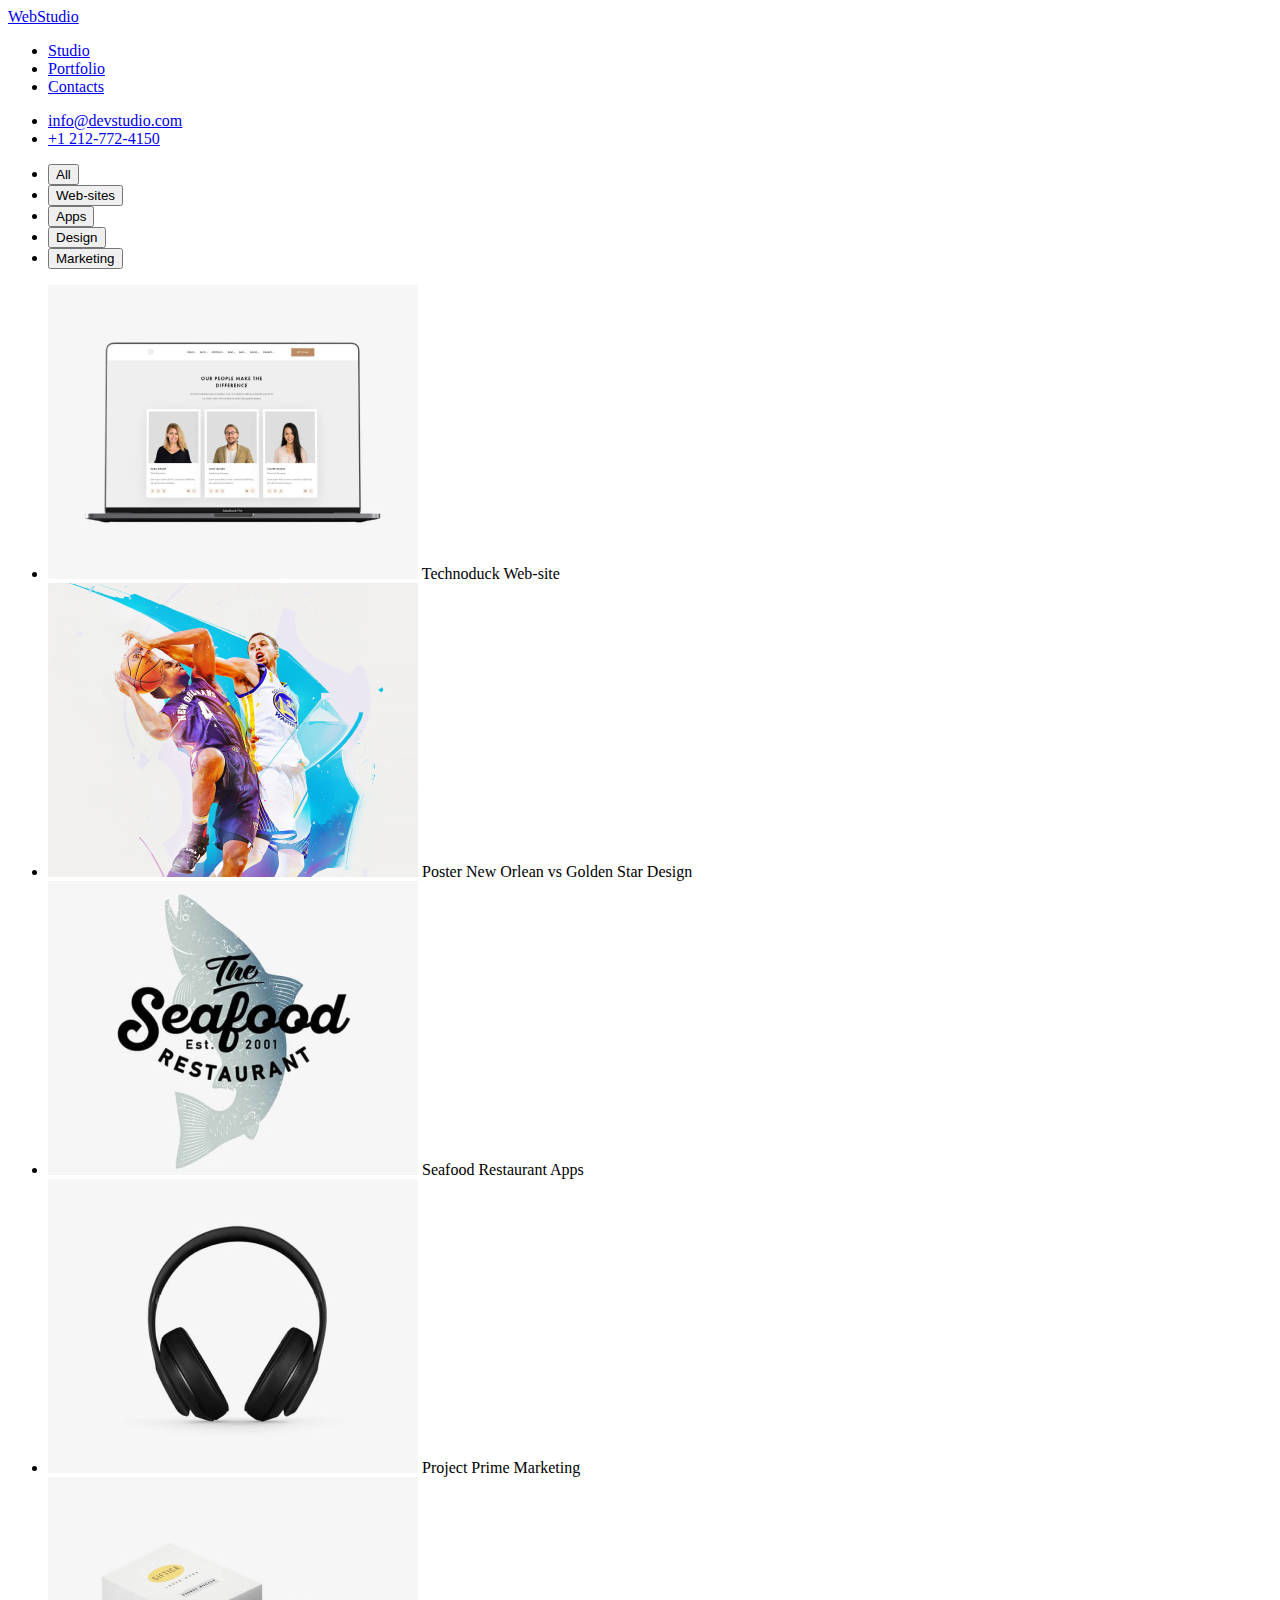
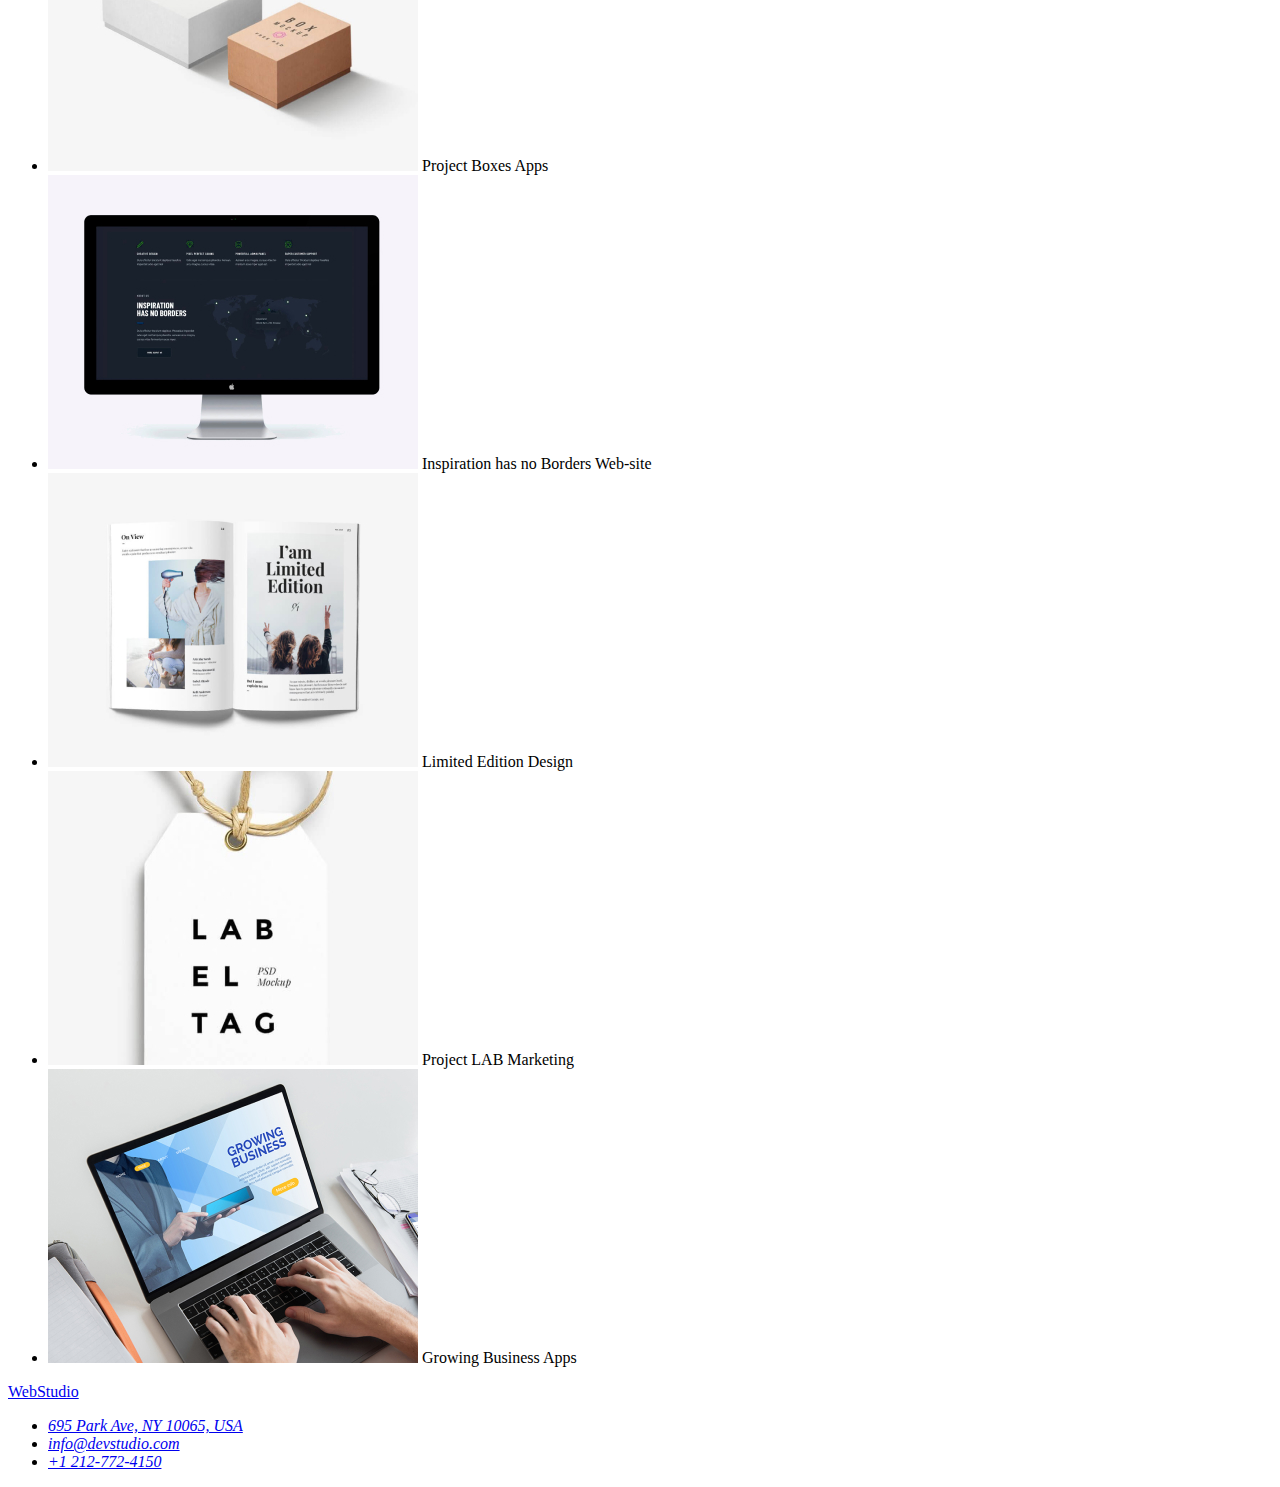
==== portfolio.html @ 3aa8d025 "HTML-CSS-module-2-homework-(part1)" ====
<!DOCTYPE html>
<html lang="en">
  <head>
    <meta charset="UTF-8">
    <meta http-equiv="X-UA-Compatible" content="IE=edge">
    <meta name="viewport" content="width=device-width, initial-scale=1.0">
    <title>Portfolio</title>
  </head>

  <body>
    <header>
      <a class="company-logo" href="index.html">WebStudio</a>
      <nav class="website-navigation">
        <ul class="website-navigation-list">
          <li class="studio-link"><a href="studio.html">Studio</a></li>
          <li class="portfolio-link"><a href="portfolio.html">Portfolio</a></li>
          <li class="contacts-link"><a href="contacts.html">Contacts</a></li>
        </ul>
      </nav>
      <ul class="contacts-list">
        <li class="company-email-header"><a href="mailto:info@devstudio.com">info@devstudio.com</a></li>
        <li class="company-phone-number-header"><a href="tel:+1212-772-4150">+1 212-772-4150</a></li>
      </ul>
    </header>

    <main>
      <section class="portfolio">
        <div  class="portfolio-filters">
          <ul class="portfolio-filters-list">
            <li><button class="filter-button" type="button">All</button></li>
            <li><button class="filter-button" type="button">Web-sites</button></li>
            <li><button class="filter-button" type="button">Apps</button></li>
            <li><button class="filter-button" type="button">Design</button></li>
            <li><button class="filter-button" type="button">Marketing</button></li>
          </ul>
        </div>

        <div class="projects">
          <ul class="projects-list">
            <li>
              <div class="project-card">
                <img class="project-image" src="images/porfolio-projects/technoduck.jpg" alt="Technoduck is a web-site" width="370">
                <span class="project-title">Technoduck</span>
                <span class="project-description">Web-site</span>
              </div>
            </li>
    
            <li>
              <div class="project-card">
                <img class="project-image" src="images/porfolio-projects/poster_new orlean_vs_golden_star.jpg" alt="Poster New Orlean vs Golden Star" width="370">
                <span class="project-title">Poster New Orlean vs Golden Star</span>
                <span class="project-description">Design</span>
              </div>
            </li>
    
            <li>
              <div class="project-card">
                <img class="project-image" src="images/porfolio-projects/seafood_restaurant.jpg" alt="Seafood Restaurant is an app" width="370">
                <span class="project-title">Seafood Restaurant</span>
                <span class="project-description">Apps</span>
              </div>
            </li>
    
            <li>
              <div class="project-card">
                <img class="project-image" src="images/porfolio-projects/project_prime.jpg" alt="Project Prime is a marketing service provided" width="370">
                <span class="project-title">Project Prime</span>
                <span class="project-description">Marketing</span>
              </div>
            </li>
    
            <li>
              <div class="project-card">
                <img class="project-image" src="images/porfolio-projects/project_boxes.jpg" alt="Project Boxes is an ap" width="370">
                <span class="project-title">Project Boxes</span>
                <span class="project-description">Apps</span>
              </div>
            </li>
    
            <li>
              <div class="project-card">
                <img class="project-image" src="images/porfolio-projects/inspiration_has_no_borders.jpg" alt="Inspiration has no Borders is a web-site" width="370">
                <span class="project-title">Inspiration has no Borders</span>
                <span class="project-description">Web-site</span>
              </div>
            </li>
    
            <li>
              <div class="project-card">
                <img class="project-image" src="images/porfolio-projects/limited_edition.jpg" alt="Limited Edition is a design" width="370">
                <span class="project-title">Limited Edition</span>
                <span class="project-description">Design</span>
              </div>
            </li>
    
            <li>
              <div class="project-card">
                <img class="project-image" src="images/porfolio-projects/project_lab.jpg" alt="Project LAB is a marketing service provided" width="370">
                <span class="project-title">Project LAB</span>
                <span class="project-description">Marketing</span>
              </div>
            </li>
    
            <li>
              <div class="project-card">
                <img class="project-image" src="images/porfolio-projects/growing_business.jpg" alt="Growing Business is an app" width="370">
                <span class="project-title">Growing Business</span>
                <span class="project-description">Apps</span>
              </div>
            </li>
    
          </ul>
        </div>
      </section>
    </main>

    <footer>
      <a class="company-logo" href="index.html">WebStudio</a>
      <address class="company-address">
        <ul class="company-address-list">
          <li>
            <a
              class="company-location"
              href="https://goo.gl/maps/exF3Ppo8LG7MDVbv6"
              rel="noopener noreferrer nofollow"
              target="_blank"
              >695 Park Ave, NY 10065, USA</a
            >
          </li>
          <li>
            <a class="company-email-footer" href="mailto:info@devstudio.com">info@devstudio.com</a>
          </li>
          <li>
            <a class="company-phone-number-header" href="tel:+1212-772-4150">+1 212-772-4150</a>
          </li>
        </ul>
      </address>
    </footer>

  </body>
</html>
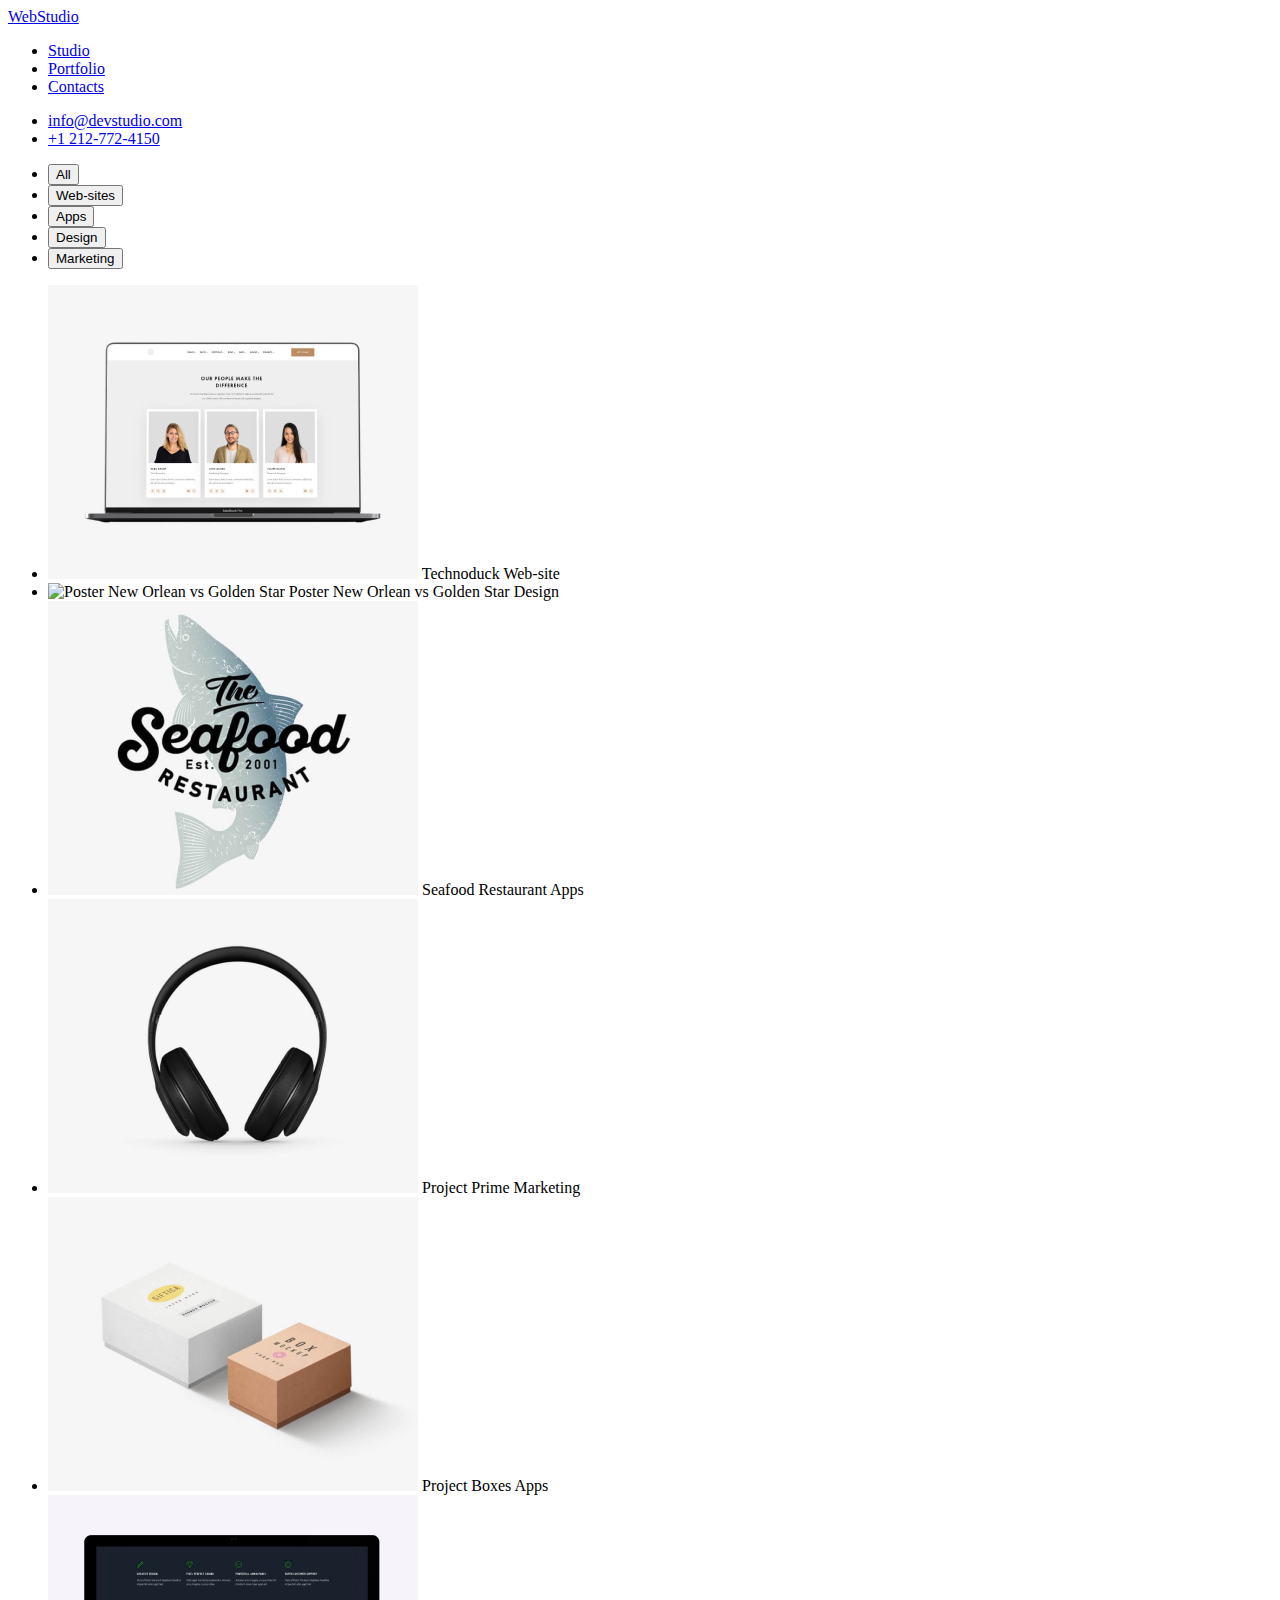
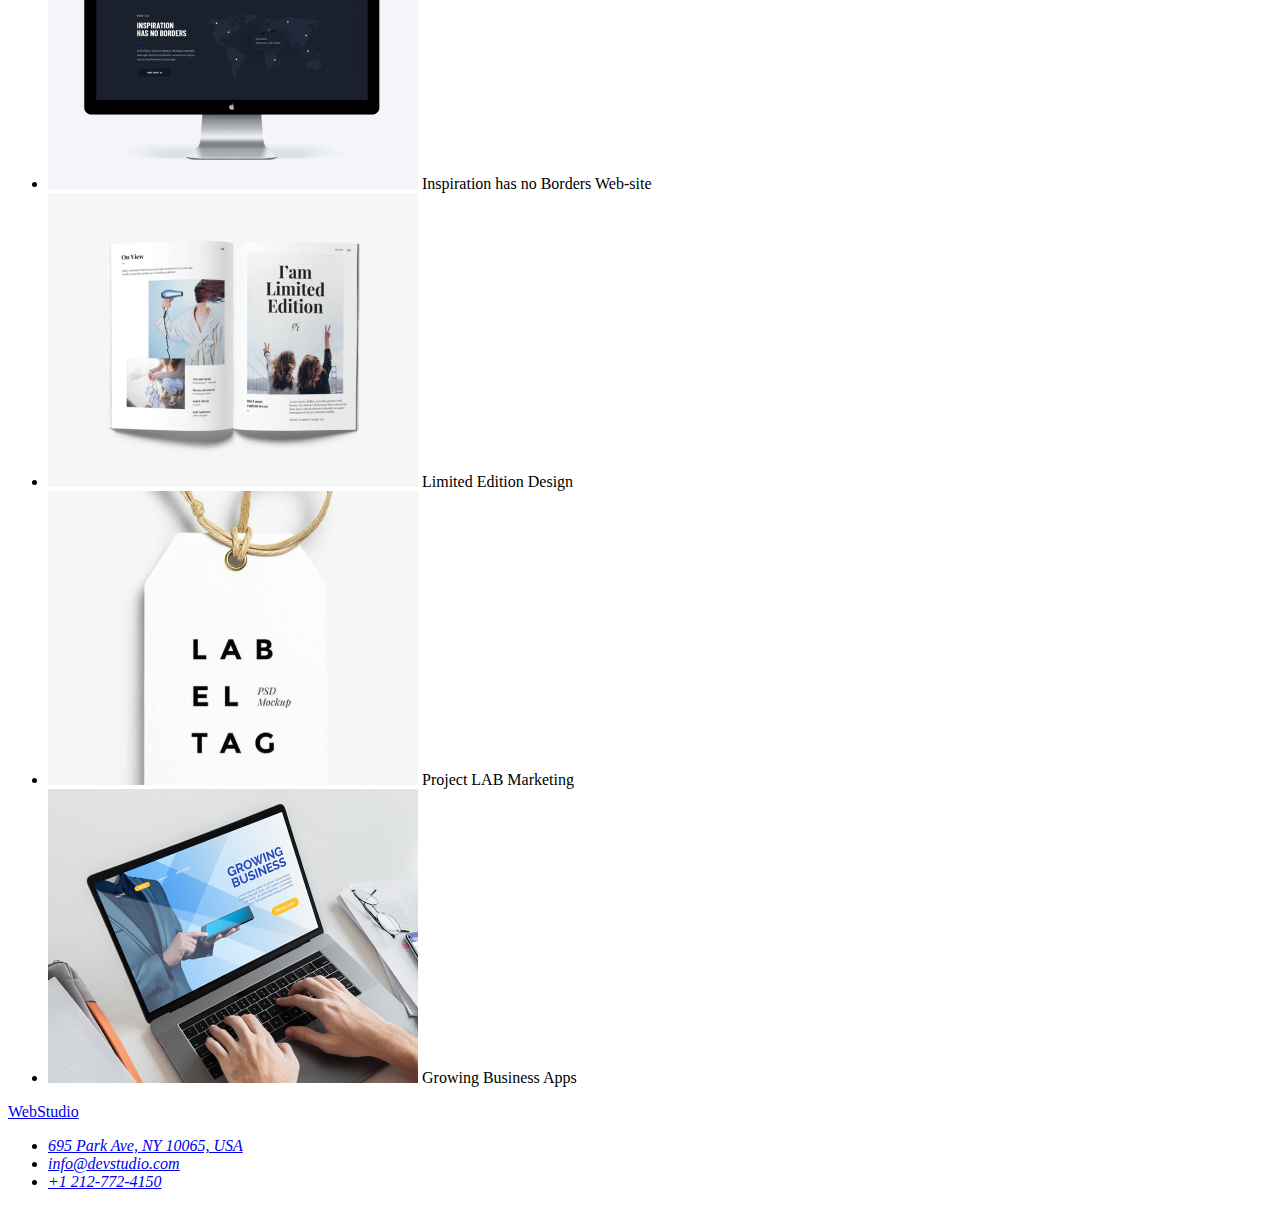
==== commit 0a75575d: "Update portfolio.html" ====
--- a/portfolio.html
+++ b/portfolio.html
@@ -18,13 +18,13 @@
         </ul>
       </nav>
       <ul class="contacts-list">
-        <li class="company-email-header"><a href="mailto:info@devstudio.com">info@devstudio.com</a></li>
-        <li class="company-phone-number-header"><a href="tel:+1212-772-4150">+1 212-772-4150</a></li>
+        <li class="company-email"><a href="mailto:info@devstudio.com">info@devstudio.com</a></li>
+        <li class="company-phone-number"><a href="tel:+1212-772-4150">+1 212-772-4150</a></li>
       </ul>
     </header>
 
     <main>
-      <section class="portfolio">
+      <div class="portfolio">
         <div  class="portfolio-filters">
           <ul class="portfolio-filters-list">
             <li><button class="filter-button" type="button">All</button></li>
@@ -47,7 +47,7 @@
     
             <li>
               <div class="project-card">
-                <img class="project-image" src="images/porfolio-projects/poster_new orlean_vs_golden_star.jpg" alt="Poster New Orlean vs Golden Star" width="370">
+                <img class="project-image" src="images/porfolio-projects/poster_new_orlean_vs_golden_star.jpg" alt="Poster New Orlean vs Golden Star" width="370">
                 <span class="project-title">Poster New Orlean vs Golden Star</span>
                 <span class="project-description">Design</span>
               </div>
@@ -111,7 +111,7 @@
     
           </ul>
         </div>
-      </section>
+      </div>
     </main>
 
     <footer>
@@ -128,14 +128,14 @@
             >
           </li>
           <li>
-            <a class="company-email-footer" href="mailto:info@devstudio.com">info@devstudio.com</a>
+            <a class="company-email" href="mailto:info@devstudio.com">info@devstudio.com</a>
           </li>
           <li>
-            <a class="company-phone-number-header" href="tel:+1212-772-4150">+1 212-772-4150</a>
+            <a class="company-phone-number" href="tel:+1212-772-4150">+1 212-772-4150</a>
           </li>
         </ul>
       </address>
     </footer>
 
   </body>
-</html>+</html>
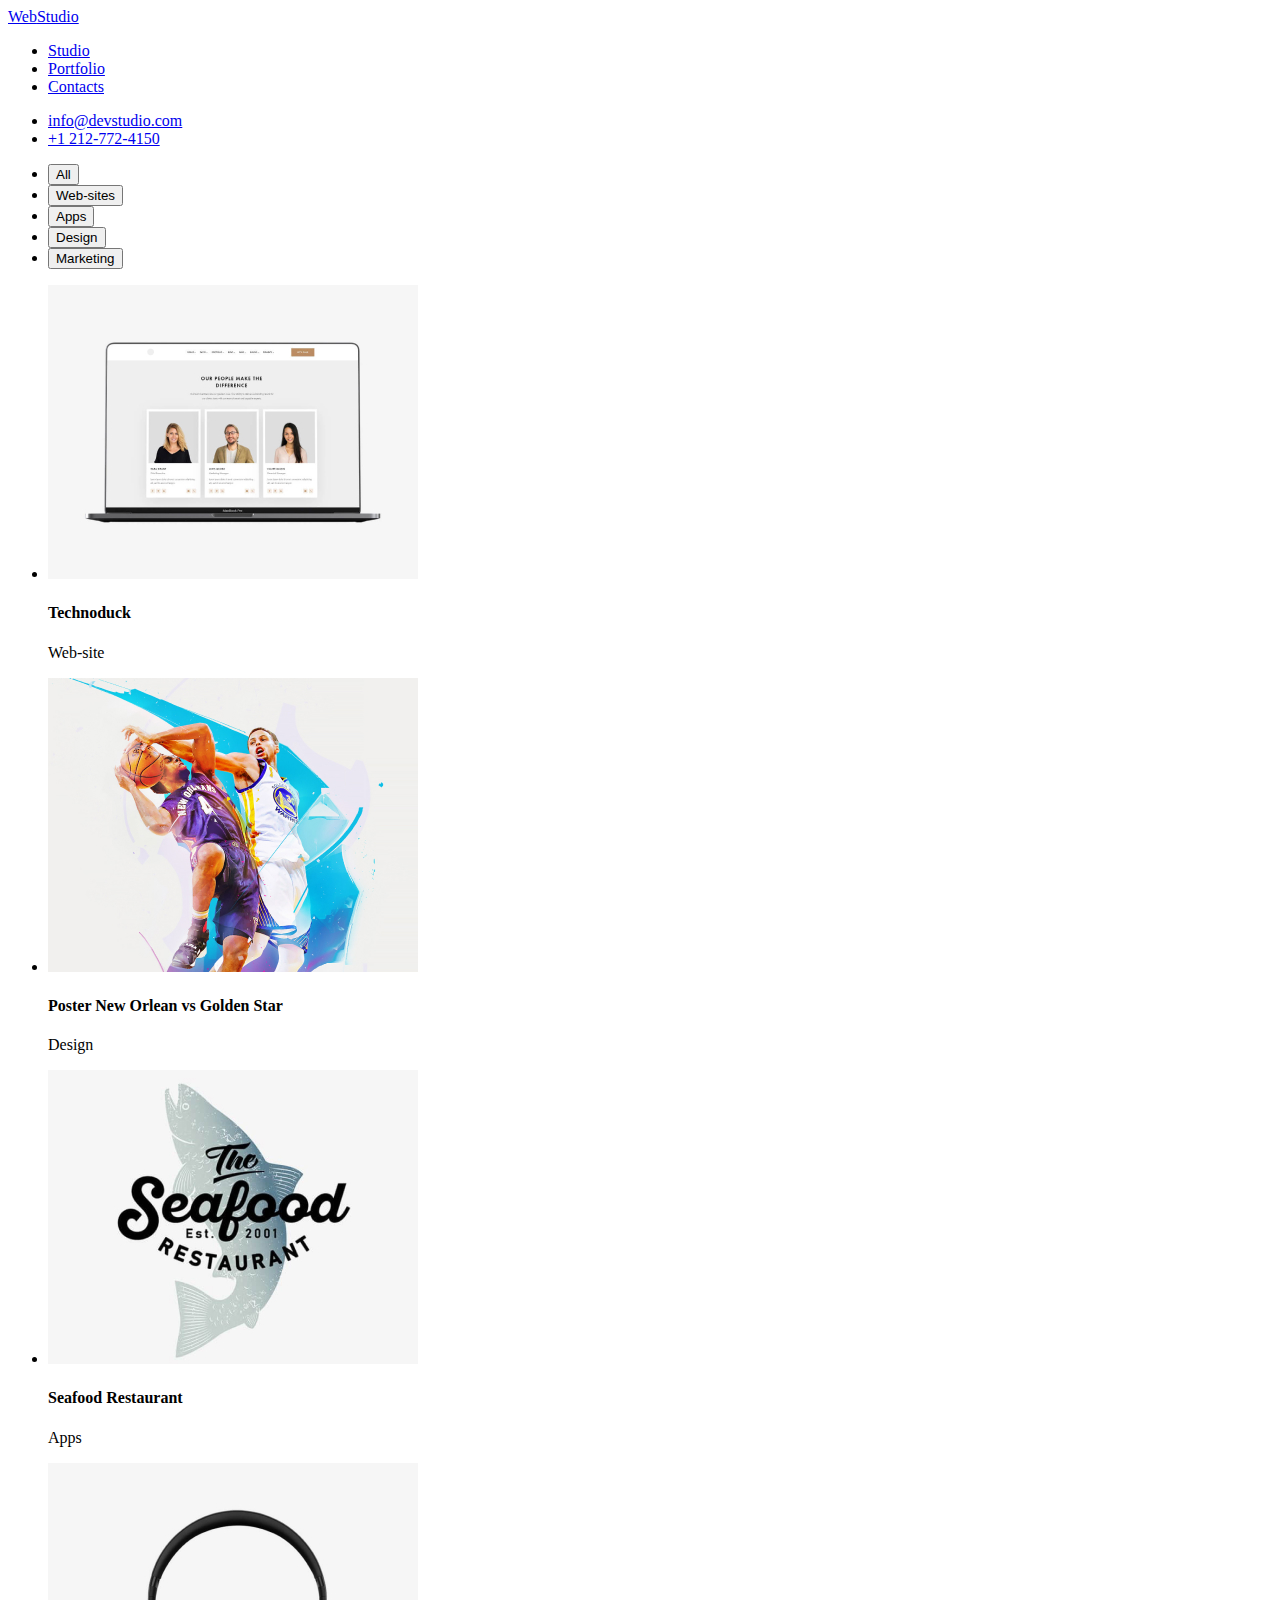
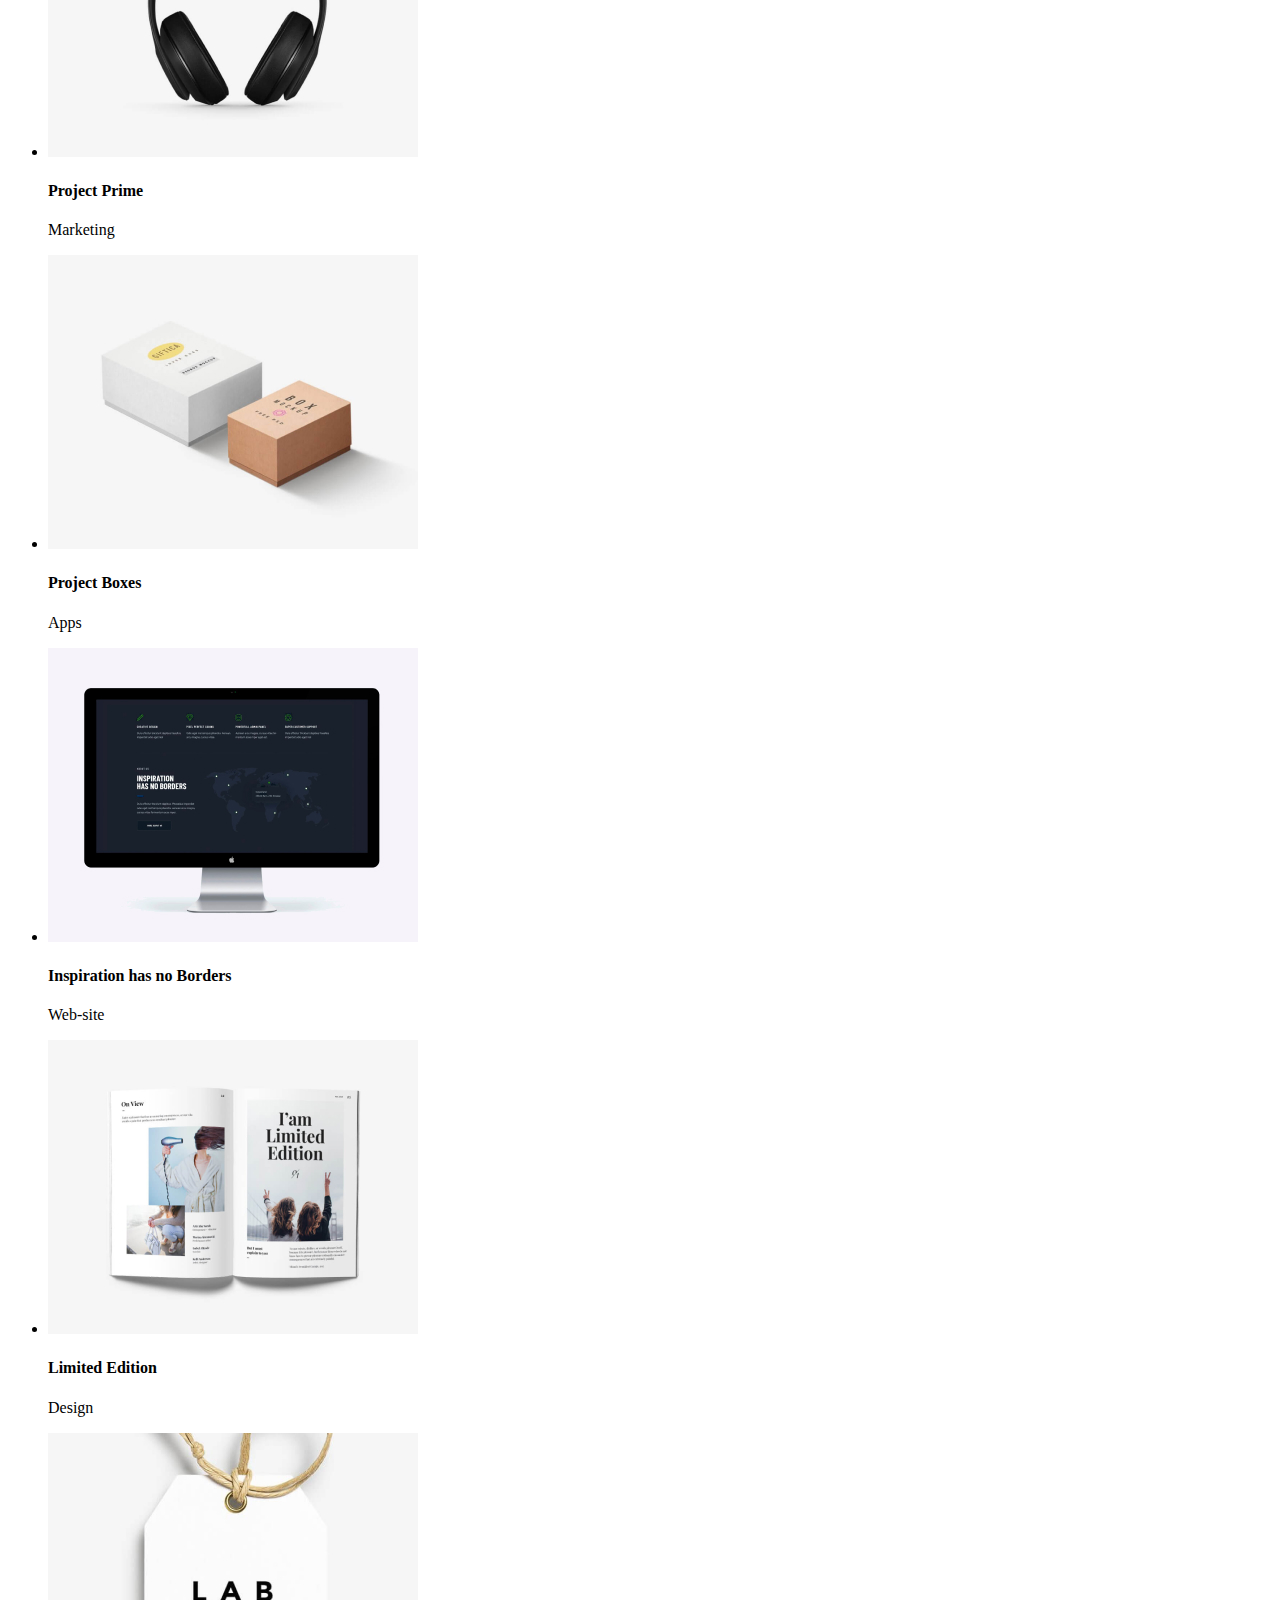
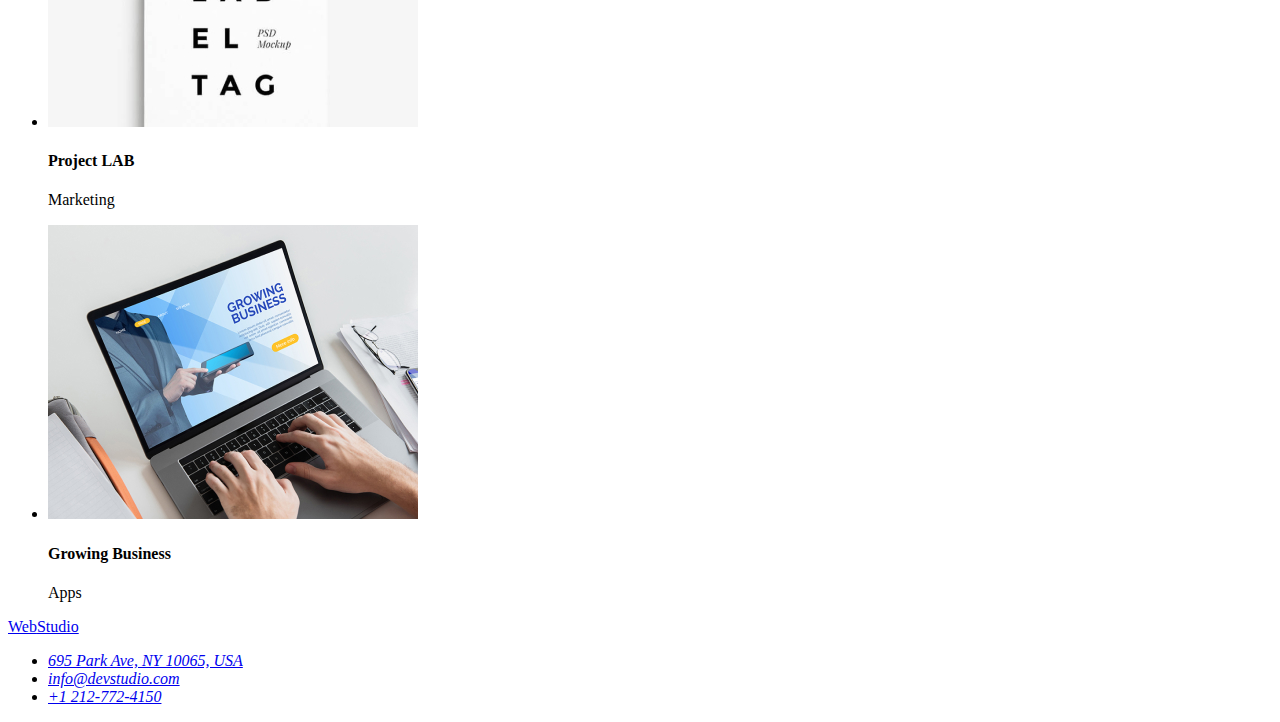
==== commit 86485930: "Update portfolio.html" ====
--- a/portfolio.html
+++ b/portfolio.html
@@ -9,7 +9,7 @@
 
   <body>
     <header>
-      <a class="company-logo" href="index.html">WebStudio</a>
+      <a class="company-logo" href="index.html"><span class="logo-name">Web</span>Studio</a>
       <nav class="website-navigation">
         <ul class="website-navigation-list">
           <li class="studio-link"><a href="studio.html">Studio</a></li>
@@ -24,7 +24,7 @@
     </header>
 
     <main>
-      <div class="portfolio">
+      <section class="portfolio">
         <div  class="portfolio-filters">
           <ul class="portfolio-filters-list">
             <li><button class="filter-button" type="button">All</button></li>
@@ -40,82 +40,82 @@
             <li>
               <div class="project-card">
                 <img class="project-image" src="images/porfolio-projects/technoduck.jpg" alt="Technoduck is a web-site" width="370">
-                <span class="project-title">Technoduck</span>
-                <span class="project-description">Web-site</span>
+                <h4 class="project-title">Technoduck</h4>
+                <p class="project-description">Web-site</p>
               </div>
             </li>
     
             <li>
               <div class="project-card">
                 <img class="project-image" src="images/porfolio-projects/poster_new_orlean_vs_golden_star.jpg" alt="Poster New Orlean vs Golden Star" width="370">
-                <span class="project-title">Poster New Orlean vs Golden Star</span>
-                <span class="project-description">Design</span>
+                <h4 class="project-title">Poster New Orlean vs Golden Star</h4>
+                <p class="project-description">Design</p>
               </div>
             </li>
     
             <li>
               <div class="project-card">
                 <img class="project-image" src="images/porfolio-projects/seafood_restaurant.jpg" alt="Seafood Restaurant is an app" width="370">
-                <span class="project-title">Seafood Restaurant</span>
-                <span class="project-description">Apps</span>
+                <h4 class="project-title">Seafood Restaurant</h4>
+                <p class="project-description">Apps</p>
               </div>
             </li>
     
             <li>
               <div class="project-card">
                 <img class="project-image" src="images/porfolio-projects/project_prime.jpg" alt="Project Prime is a marketing service provided" width="370">
-                <span class="project-title">Project Prime</span>
-                <span class="project-description">Marketing</span>
+                <h4 class="project-title">Project Prime</h4>
+                <p class="project-description">Marketing</p>
               </div>
             </li>
     
             <li>
               <div class="project-card">
                 <img class="project-image" src="images/porfolio-projects/project_boxes.jpg" alt="Project Boxes is an ap" width="370">
-                <span class="project-title">Project Boxes</span>
-                <span class="project-description">Apps</span>
+                <h4 class="project-title">Project Boxes</h4>
+                <p class="project-description">Apps</p>
               </div>
             </li>
     
             <li>
               <div class="project-card">
                 <img class="project-image" src="images/porfolio-projects/inspiration_has_no_borders.jpg" alt="Inspiration has no Borders is a web-site" width="370">
-                <span class="project-title">Inspiration has no Borders</span>
-                <span class="project-description">Web-site</span>
+                <h4 class="project-title">Inspiration has no Borders</h4>
+                <p class="project-description">Web-site</p>
               </div>
             </li>
     
             <li>
               <div class="project-card">
                 <img class="project-image" src="images/porfolio-projects/limited_edition.jpg" alt="Limited Edition is a design" width="370">
-                <span class="project-title">Limited Edition</span>
-                <span class="project-description">Design</span>
+                <h4 class="project-title">Limited Edition</h4>
+                <p class="project-description">Design</p>
               </div>
             </li>
     
             <li>
               <div class="project-card">
                 <img class="project-image" src="images/porfolio-projects/project_lab.jpg" alt="Project LAB is a marketing service provided" width="370">
-                <span class="project-title">Project LAB</span>
-                <span class="project-description">Marketing</span>
+                <h4 class="project-title">Project LAB</h4>
+                <p class="project-description">Marketing</p>
               </div>
             </li>
     
             <li>
               <div class="project-card">
                 <img class="project-image" src="images/porfolio-projects/growing_business.jpg" alt="Growing Business is an app" width="370">
-                <span class="project-title">Growing Business</span>
-                <span class="project-description">Apps</span>
+                <h4 class="project-title">Growing Business</h4>
+                <p class="project-description">Apps</p>
               </div>
             </li>
     
           </ul>
         </div>
-      </div>
+      </section>
     </main>
 
     <footer>
-      <a class="company-logo" href="index.html">WebStudio</a>
+      <a class="company-logo" href="index.html"><span class="logo-name">Web</span>Studio</a>
       <address class="company-address">
         <ul class="company-address-list">
           <li>
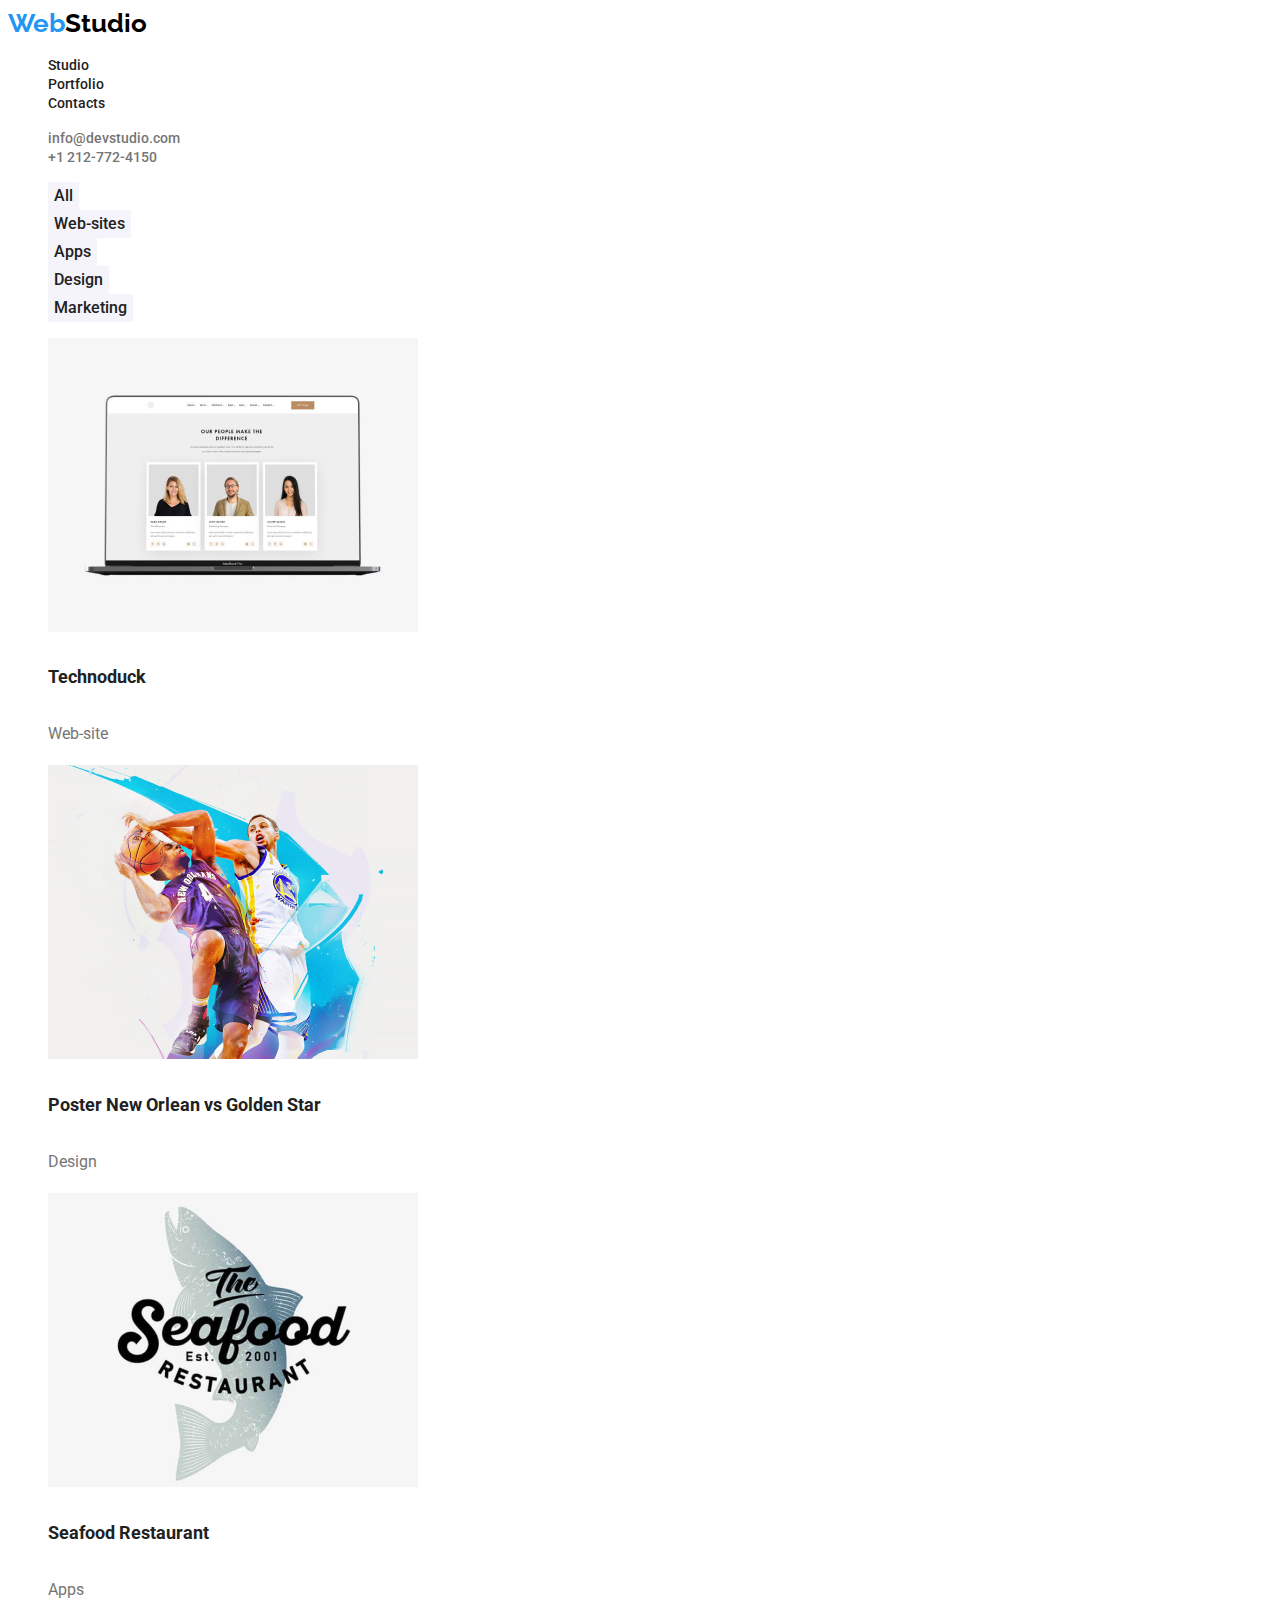
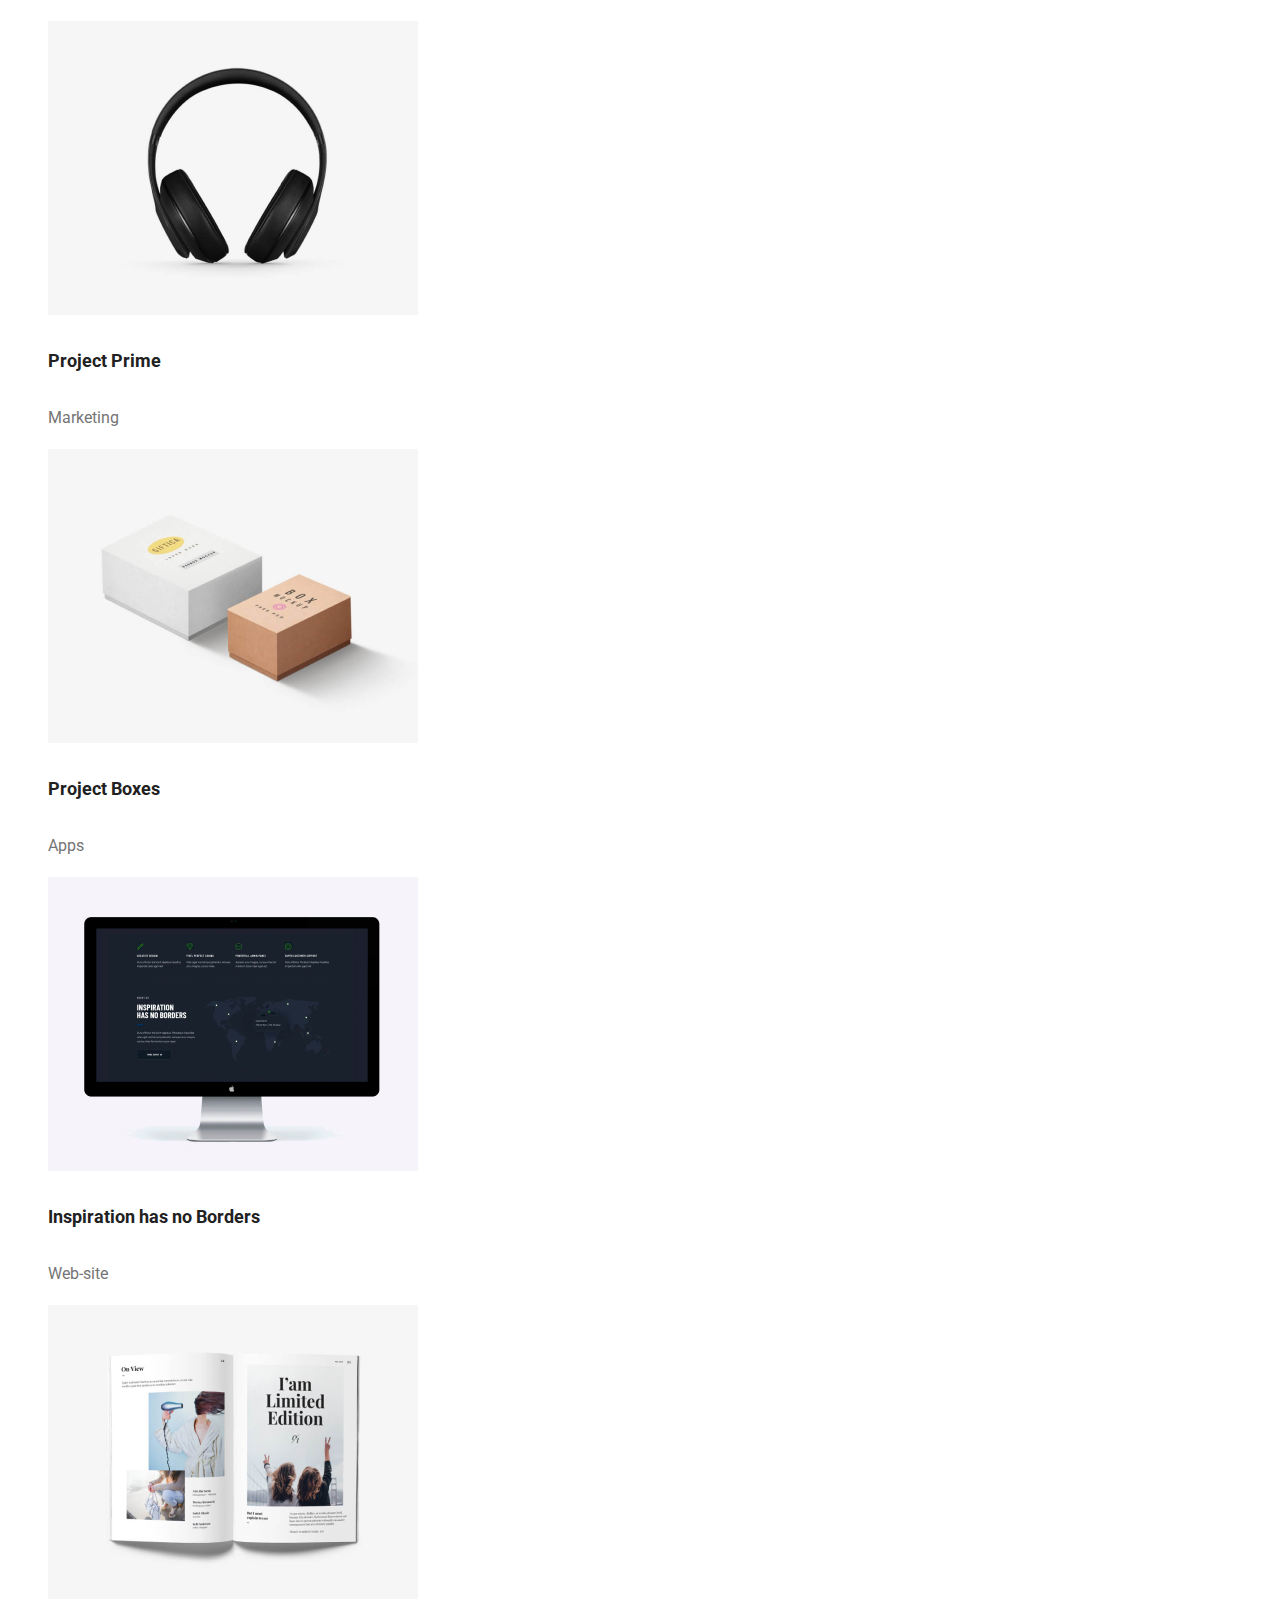
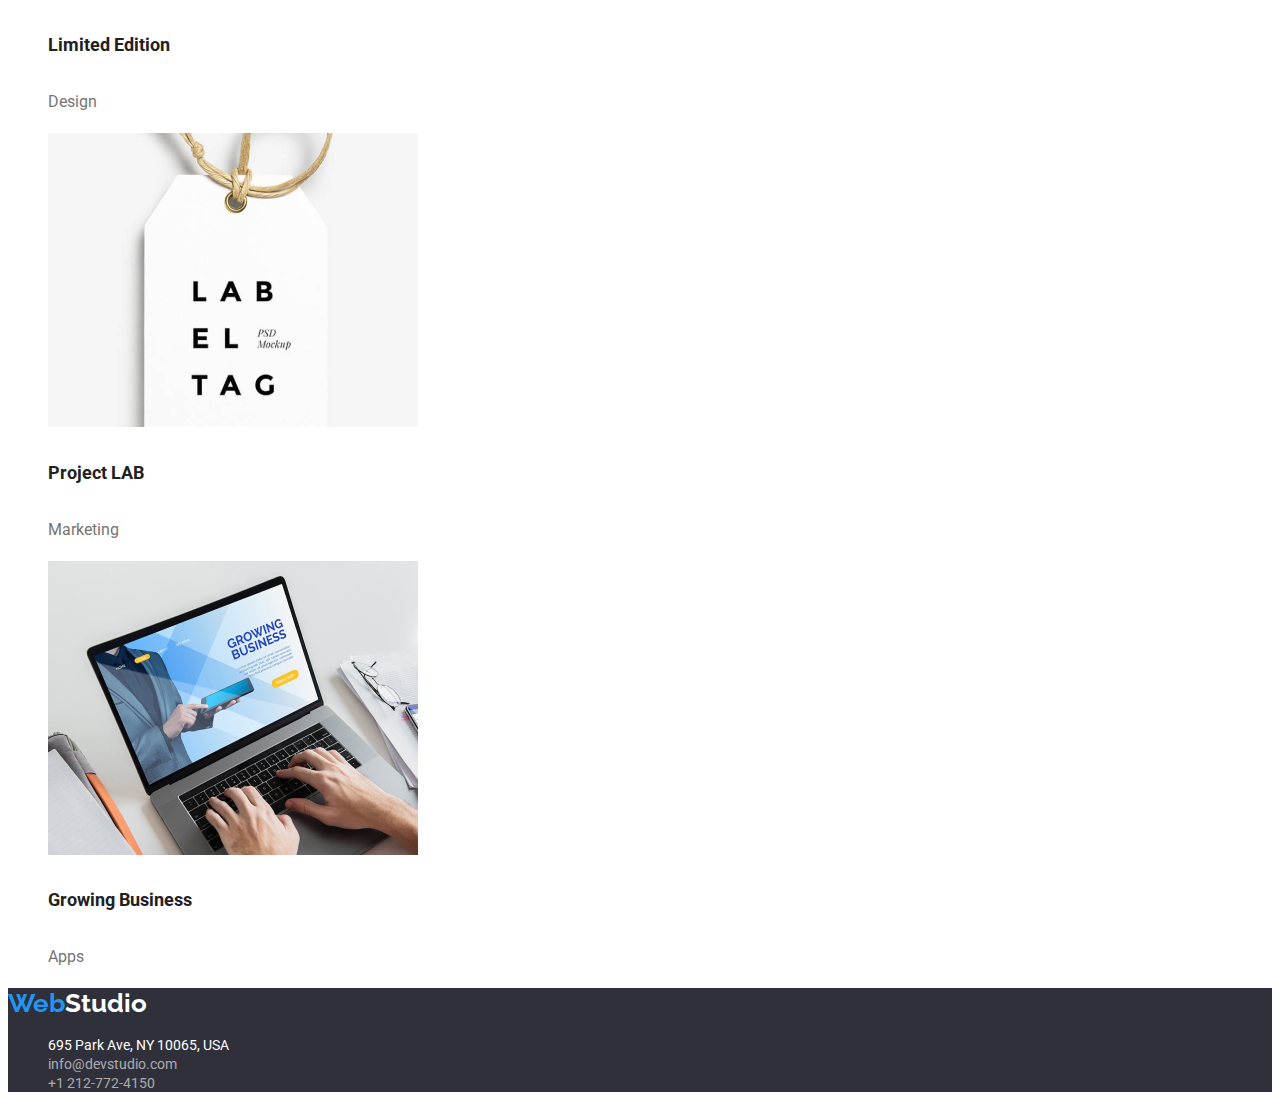
==== commit d2e3a8fe: "update: index.html, portfolio.html; create: styles.css" ====
--- a/portfolio.html
+++ b/portfolio.html
@@ -4,22 +4,26 @@
     <meta charset="UTF-8">
     <meta http-equiv="X-UA-Compatible" content="IE=edge">
     <meta name="viewport" content="width=device-width, initial-scale=1.0">
+    <link rel="preconnect" href="https://fonts.googleapis.com">
+    <link rel="preconnect" href="https://fonts.gstatic.com" crossorigin>
+    <link href="https://fonts.googleapis.com/css2?family=Raleway:wght@700&family=Roboto:wght@400;500;700;900&display=swap" rel="stylesheet">
+    <link rel="stylesheet" href="css/styles.css">
     <title>Portfolio</title>
   </head>
-
+ 
   <body>
     <header>
-      <a class="company-logo" href="index.html"><span class="logo-name">Web</span>Studio</a>
+      <a class="company-logo-header" href="index.html"><span class="logo-name-header">Web</span>Studio</a>
       <nav class="website-navigation">
         <ul class="website-navigation-list">
-          <li class="studio-link"><a href="studio.html">Studio</a></li>
-          <li class="portfolio-link"><a href="portfolio.html">Portfolio</a></li>
-          <li class="contacts-link"><a href="contacts.html">Contacts</a></li>
+          <li class="studio-link"><a class="navigation-link" href="studio.html">Studio</a></li>
+          <li class="portfolio-link"><a class="navigation-link" href="portfolio.html">Portfolio</a></li>
+          <li class="contacts-link"><a class="navigation-link" href="contacts.html">Contacts</a></li>
         </ul>
       </nav>
-      <ul class="contacts-list">
-        <li class="company-email"><a href="mailto:info@devstudio.com">info@devstudio.com</a></li>
-        <li class="company-phone-number"><a href="tel:+1212-772-4150">+1 212-772-4150</a></li>
+      <ul class="contacts-list-header">
+        <li class="company-email-header"><a class="contact-link-header" href="mailto:info@devstudio.com">info@devstudio.com</a></li>
+        <li class="company-phone-number-header"><a class="contact-link-header" href="tel:+1212-772-4150">+1 212-772-4150</a></li>
       </ul>
     </header>
 
@@ -115,24 +119,20 @@
     </main>
 
     <footer>
-      <a class="company-logo" href="index.html"><span class="logo-name">Web</span>Studio</a>
+      <a class="company-logo-footer" href="index.html"><span class="logo-name-footer">Web</span>Studio</a>
       <address class="company-address">
-        <ul class="company-address-list">
-          <li>
+        <ul class="contacts-list-footer">
+          <li class="company-location">
             <a
-              class="company-location"
+              class="location-link-footer"
               href="https://goo.gl/maps/exF3Ppo8LG7MDVbv6"
               rel="noopener noreferrer nofollow"
               target="_blank"
               >695 Park Ave, NY 10065, USA</a
             >
           </li>
-          <li>
-            <a class="company-email" href="mailto:info@devstudio.com">info@devstudio.com</a>
-          </li>
-          <li>
-            <a class="company-phone-number" href="tel:+1212-772-4150">+1 212-772-4150</a>
-          </li>
+          <li class="company-email-footer"><a class="contact-link-footer" href="mailto:info@devstudio.com">info@devstudio.com</a></li>
+          <li class="company-phone-number-footer"><a class="contact-link-footer" href="tel:+1212-772-4150">+1 212-772-4150</a></li>
         </ul>
       </address>
     </footer>
--- a/css/styles.css
+++ b/css/styles.css
@@ -0,0 +1,167 @@
+:root {
+  --main-font-family: 'Roboto', sans-serif;
+  --main-color: #212121;
+  --second-color: #757575;
+  --hover-focus-color: #2196F3;
+}
+
+body {
+  font-family: var(--main-font-family);
+  color: var(--main-color);
+}
+
+ul {
+  list-style-type: none;
+}
+
+/* HEADER */
+.company-logo-header {
+  font-family: Raleway, sans-serif;
+  font-weight: 700;
+  font-size: 26px;
+  line-height: 1.174;
+  text-decoration: none;
+  color: #000000;
+}
+
+.company-logo-header .logo-name-header {
+  color: #2196F3;
+}
+
+.navigation-link,
+.contact-link-header {
+  font-weight: 500;
+  font-size: 14px;
+  line-height: 1.172;
+  text-decoration: none;
+  color: var(--main-color);
+}
+
+.contact-link-header {
+  color: var(--second-color);
+}
+
+.navigation-link:focus, .navigation-link:hover,
+.contact-link-header:focus, .contact-link-header:hover,
+.location-link-footer:focus, .location-link-footer:hover,
+.contact-link-footer:focus, .contact-link-footer:hover {
+  color: var(--hover-focus-color);
+}
+
+/* MAIN: WebStudio */
+.company-motto {
+  background-color: #2F303A;
+}
+
+.company-motto .title {
+  text-transform: uppercase;
+  color: #FFFFFF;
+  font-weight: 900;
+  font-size: 44px;
+  line-height: 1.363;
+  text-align: center;
+}
+
+.request-service-button {
+  background-color: #2196F3;
+  color: #FFFFFF;
+  font-family: var(--main-font-family);
+  font-weight: 700;
+  font-size: 16px;
+  line-height: 1.875;
+  cursor: pointer;
+  border: none;
+}
+
+.company-quality-title {
+  text-transform: uppercase;
+  font-size: 14px;
+  line-height: 1.172;
+}
+
+.company-quality-description {
+  font-size: 14px;
+  line-height: 1.714;
+  color: var(--second-color);
+}
+
+.company-services-title,
+.company-employees-title {
+  font-size: 36px;
+  line-height: 1.172;
+}
+
+.employee-name {
+  font-weight: 500;
+  line-height: 1.172;
+}
+
+.employee-position {
+  color: var(--second-color);
+  line-height: 1.172;
+}
+
+/* MAIN: Portfolio */
+.filter-button {
+  background-color: #F5F4FA;
+  color: var(--main-color);
+  font-family: var(--main-font-family);
+  font-weight: 500;
+  font-size: 16px;
+  line-height: 1.625;
+  border: none;
+  cursor: pointer;
+}
+
+.filter-button:hover,
+.filter-button:focus {
+  color: #FFFFFF;
+  background-color: #2196F3;
+}
+
+.project-title {
+  font-size: 18px;
+  line-height: 2;
+}
+
+.project-description {
+  line-height: 1.875;
+  color: var(--second-color);
+}
+
+
+/* FOOTER */
+footer {
+  background-color: #2F303A;
+}
+
+.company-logo-footer {
+  font-family: Raleway, sans-serif;
+  font-weight: 700;
+  font-size: 26px;
+  line-height: 1.174;
+  text-decoration: none;
+  color: #FFFFFF;
+}
+
+.company-logo-footer .logo-name-footer {
+  color: #2196F3;
+}
+
+.location-link-footer,
+.contact-link-footer {
+  font-weight: 400;
+  font-size: 14px;
+  text-decoration: none;
+  font-style: normal;
+}
+
+.location-link-footer {
+  line-height: 1.172;
+  color: #FFFFFF;
+}
+
+.contact-link-footer {
+  line-height: 1.143;
+  color: #FFFFFF99;
+}